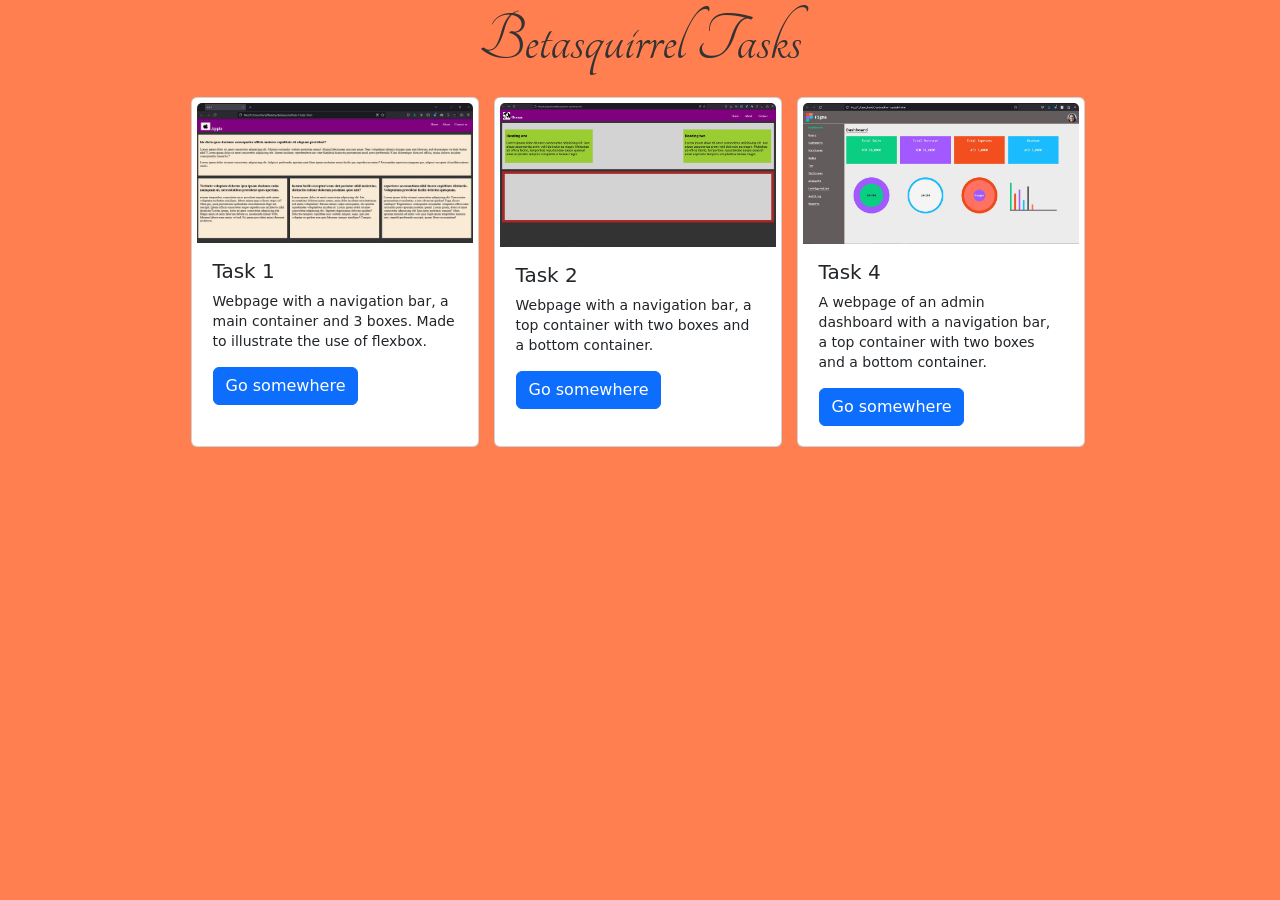
==== index.html @ f078e47a "changes" ====
<!DOCTYPE html>
<html lang="en">
  <head>
    <meta charset="UTF-8" />
    <meta http-equiv="X-UA-Compatible" content="IE=edge" />
    <meta name="viewport" content="width=device-width, initial-scale=1.0" />
    <title>Tasks</title>
    <link
      href="https://cdn.jsdelivr.net/npm/bootstrap@5.0.2/dist/css/bootstrap.min.css"
      rel="stylesheet"
      integrity="sha384-EVSTQN3/azprG1Anm3QDgpJLIm9Nao0Yz1ztcQTwFspd3yD65VohhpuuCOmLASjC"
      crossorigin="anonymous"
    />
    <link
      rel="stylesheet"
      href="https://fonts.googleapis.com/css?family=Tangerine"
    />
    <link rel="stylesheet" href="css/style.css" />
  </head>
  <body>
    <h1>Betasquirrel Tasks</h1>
    <div id="cards">
      <div class="card" style="width: 18rem">
        <img src="task-1/images/task1.JPG" class="card-img-top" alt="..." />
        <div class="card-body">
          <h5 class="card-title">Task 1</h5>
          <p class="card-text">
            Webpage with a navigation bar, a main container and 3 boxes. Made to
            illustrate the use of flexbox.
          </p>
          <a
            href="https://haridinesh00.github.io/betasquirrel/task-1/index.html"
            class="btn btn-primary"
            >Go somewhere</a
          >
        </div>
      </div>
      <div class="card" style="width: 18rem">
        <img src="task-2/images/task2.JPG" class="card-img-top" alt="..." />
        <div class="card-body">
          <h5 class="card-title">Task 2</h5>
          <p class="card-text">
            Webpage with a navigation bar, a top container with two boxes and a
            bottom container.
          </p>
          <a
            href="https://haridinesh00.github.io/betasquirrel/task-2/index.html"
            class="btn btn-primary"
            >Go somewhere</a
          >
        </div>
      </div>
      <div class="card" style="width: 18rem">
        <img src="task-4/images/task4.jpg" class="card-img-top" alt="..." />
        <div class="card-body">
          <h5 class="card-title">Task 4</h5>
          <p class="card-text">
            A webpage of an admin dashboard with a navigation bar, a top
            container with two boxes and a bottom container.
          </p>
          <a
            href="https://haridinesh00.github.io/betasquirrel/task-4/index.html"
            class="btn btn-primary"
            >Go somewhere</a
          >
        </div>
      </div>
    </div>
    <script
      src="https://cdn.jsdelivr.net/npm/bootstrap@5.0.2/dist/js/bootstrap.bundle.min.js"
      integrity="sha384-MrcW6ZMFYlzcLA8Nl+NtUVF0sA7MsXsP1UyJoMp4YLEuNSfAP+JcXn/tWtIaxVXM"
      crossorigin="anonymous"
    ></script>
  </body>
</html>
---- css/style.css ----
body {
  background-color: coral;
  font-size: 14px;
  line-height: 1.42857143;
  color: #333;
  margin: 0;
  padding: 0;
}
body h1 {
  text-align: center;
  font-family: "Tangerine", serif;
  font-size: 70px;
}
#cards {
  position: relative;
  display: flex;
  justify-content: center;
}
.card {
  float: left;
  padding: 5px;
  margin: 5px;
  margin-right: 10px;
  height: 350px;
  overflow-y: auto;
}
.btn {
  position: absolute;
  bottom: 1;
}
@media only screen and (max-width: 768px) {
  /* For mobile phones: */
  #cards {
    width: 100%;
    display: block;
    margin-left: auto;
    margin-right: auto;
  }
  .card {
    float: none;
    width: 100%;
  }
}
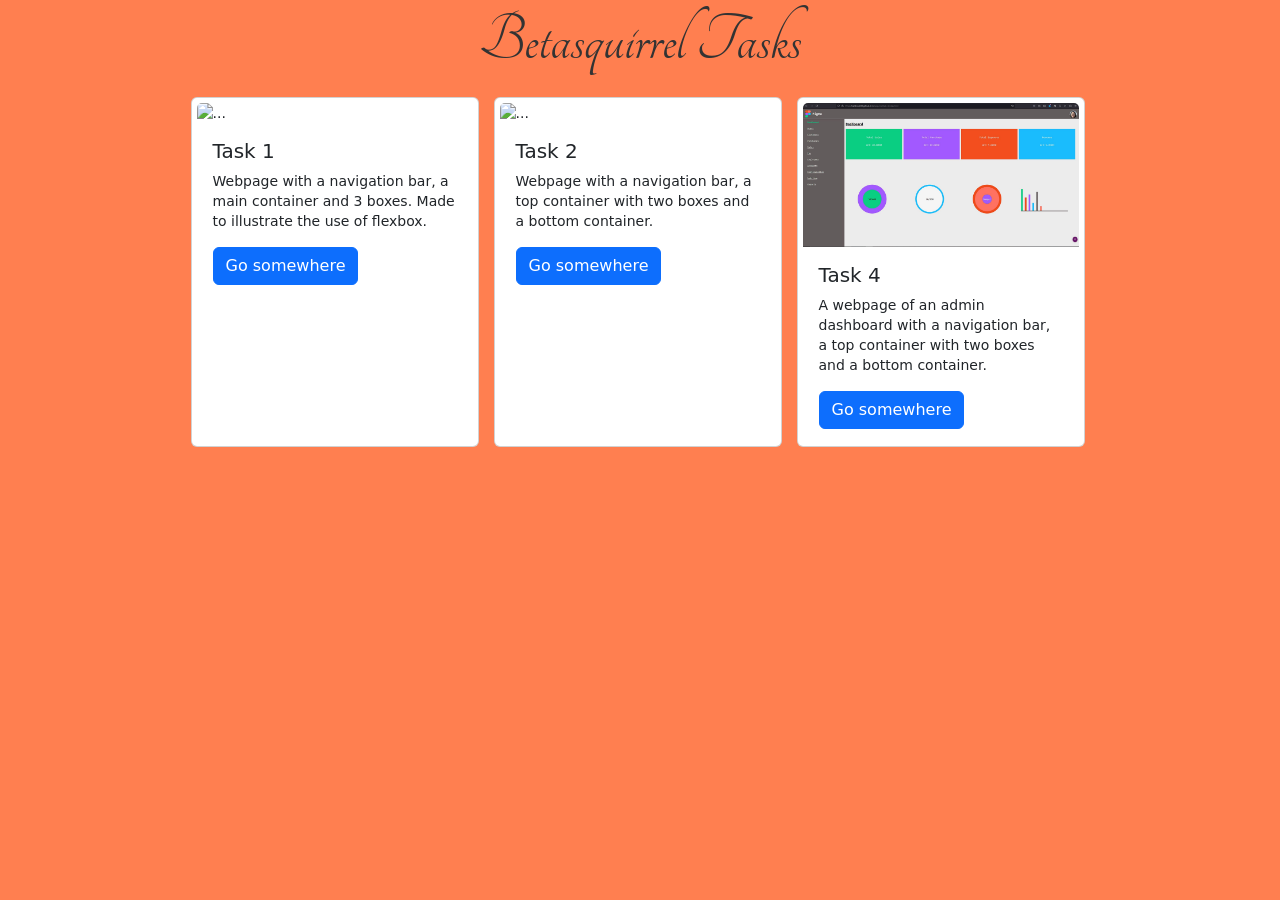
==== commit 2d58a95b: "Image Fix" ====
--- a/index.html
+++ b/index.html
@@ -21,7 +21,7 @@
     <h1>Betasquirrel Tasks</h1>
     <div id="cards">
       <div class="card" style="width: 18rem">
-        <img src="task-1/images/task1.JPG" class="card-img-top" alt="..." />
+        <img src="task-1/images/task-1.JPG" class="card-img-top" alt="..." />
         <div class="card-body">
           <h5 class="card-title">Task 1</h5>
           <p class="card-text">
@@ -36,7 +36,7 @@
         </div>
       </div>
       <div class="card" style="width: 18rem">
-        <img src="task-2/images/task2.JPG" class="card-img-top" alt="..." />
+        <img src="task-2/images/task-2.JPG" class="card-img-top" alt="..." />
         <div class="card-body">
           <h5 class="card-title">Task 2</h5>
           <p class="card-text">
@@ -51,7 +51,7 @@
         </div>
       </div>
       <div class="card" style="width: 18rem">
-        <img src="task-4/images/task4.jpg" class="card-img-top" alt="..." />
+        <img src="task-4/images/task-4.jpg" class="card-img-top" alt="..." />
         <div class="card-body">
           <h5 class="card-title">Task 4</h5>
           <p class="card-text">
--- a/css/style.css
+++ b/css/style.css
@@ -29,7 +29,6 @@
   bottom: 1;
 }
 @media only screen and (max-width: 768px) {
-  /* For mobile phones: */
   #cards {
     width: 100%;
     display: block;
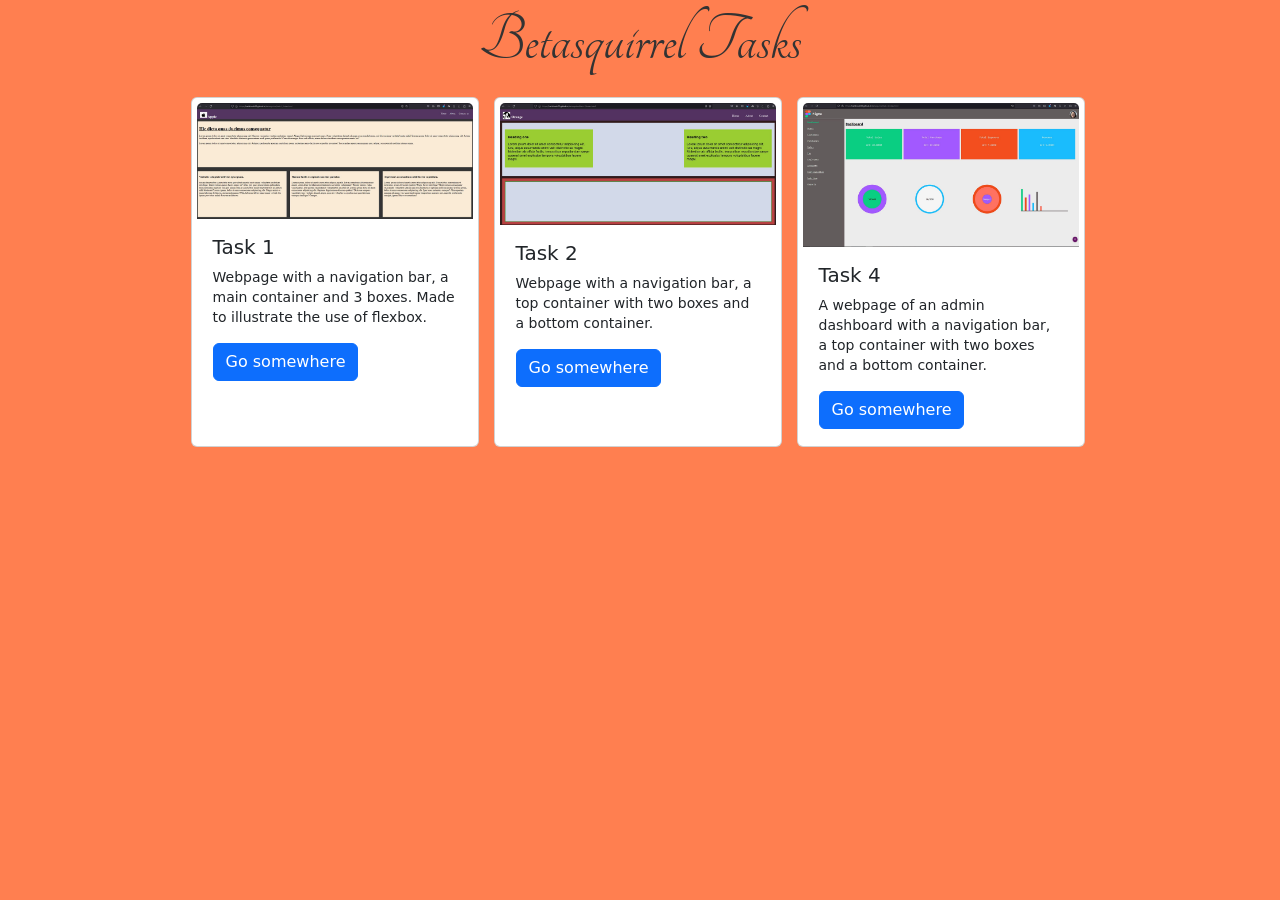
==== commit 2cb295de: "Image Fix" ====
--- a/index.html
+++ b/index.html
@@ -21,7 +21,7 @@
     <h1>Betasquirrel Tasks</h1>
     <div id="cards">
       <div class="card" style="width: 18rem">
-        <img src="task-1/images/task-1.JPG" class="card-img-top" alt="..." />
+        <img src="task-1/images/task-1.jpg" class="card-img-top" alt="..." />
         <div class="card-body">
           <h5 class="card-title">Task 1</h5>
           <p class="card-text">
@@ -36,7 +36,7 @@
         </div>
       </div>
       <div class="card" style="width: 18rem">
-        <img src="task-2/images/task-2.JPG" class="card-img-top" alt="..." />
+        <img src="task-2/images/task-2.jpg" class="card-img-top" alt="..." />
         <div class="card-body">
           <h5 class="card-title">Task 2</h5>
           <p class="card-text">
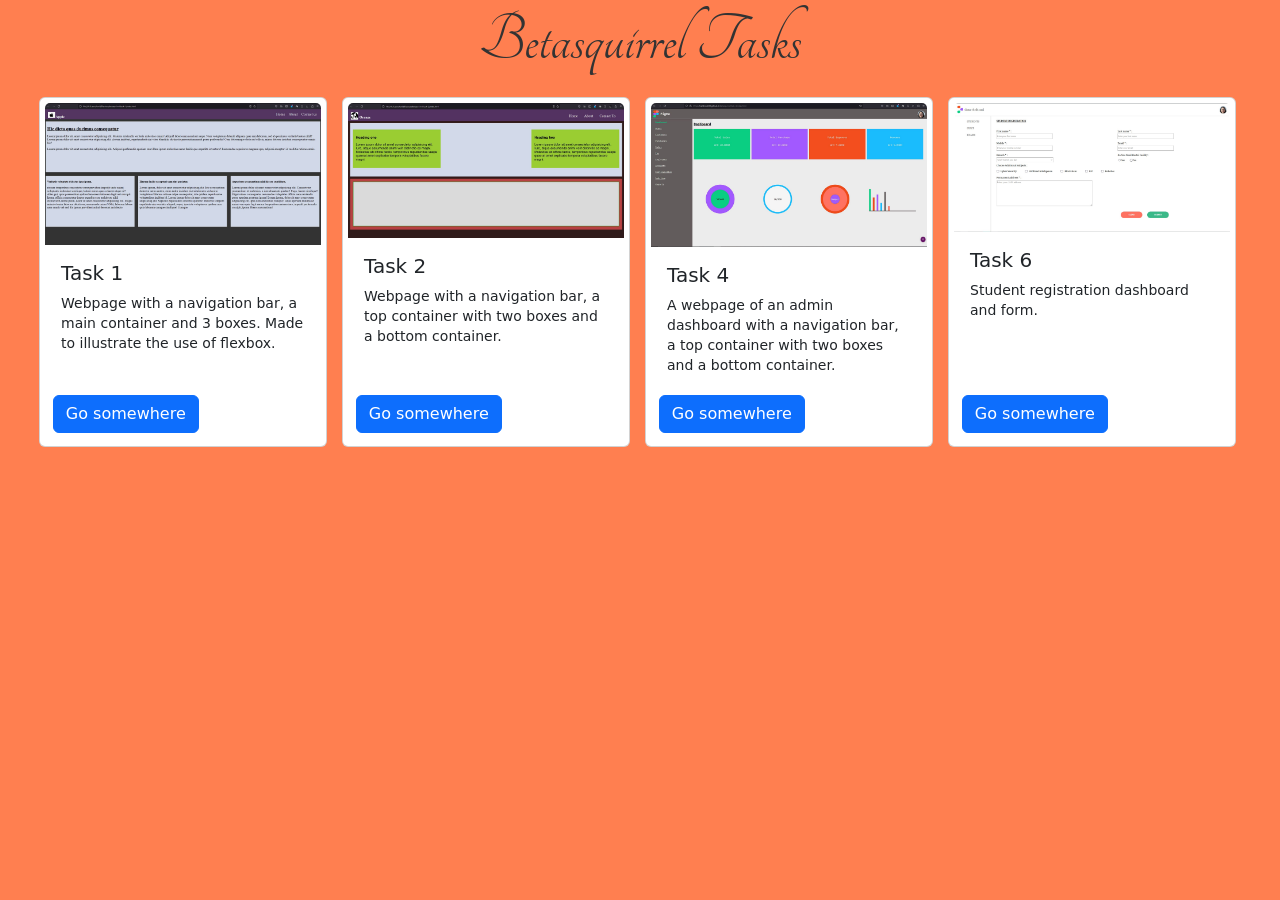
==== commit 3c2fff53: "index page updated" ====
--- a/index.html
+++ b/index.html
@@ -65,6 +65,20 @@
           >
         </div>
       </div>
+      <div class="card" style="width: 18rem">
+        <img src="task-6/images/task-6.jpg" class="card-img-top" alt="..." />
+        <div class="card-body">
+          <h5 class="card-title">Task 6</h5>
+          <p class="card-text">
+            Student registration dashboard and form.
+          </p>
+          <a
+            href="https://haridinesh00.github.io/betasquirrel/task-6/index.html"
+            class="btn btn-primary"
+            >Go somewhere</a
+          >
+        </div>
+      </div>
     </div>
     <script
       src="https://cdn.jsdelivr.net/npm/bootstrap@5.0.2/dist/js/bootstrap.bundle.min.js"
--- a/css/style.css
+++ b/css/style.css
@@ -17,6 +17,7 @@
   justify-content: center;
 }
 .card {
+  position: relative;
   float: left;
   padding: 5px;
   margin: 5px;
@@ -26,17 +27,19 @@
 }
 .btn {
   position: absolute;
-  bottom: 1;
+  bottom: 1vw;
+  left: 1vw;
 }
 @media only screen and (max-width: 768px) {
   #cards {
-    width: 100%;
+    width: 100vw;
     display: block;
     margin-left: auto;
     margin-right: auto;
   }
   .card {
     float: none;
-    width: 100%;
+    width: 100vw;
+    margin-left: calc((100vw - 286px)/2);
   }
 }
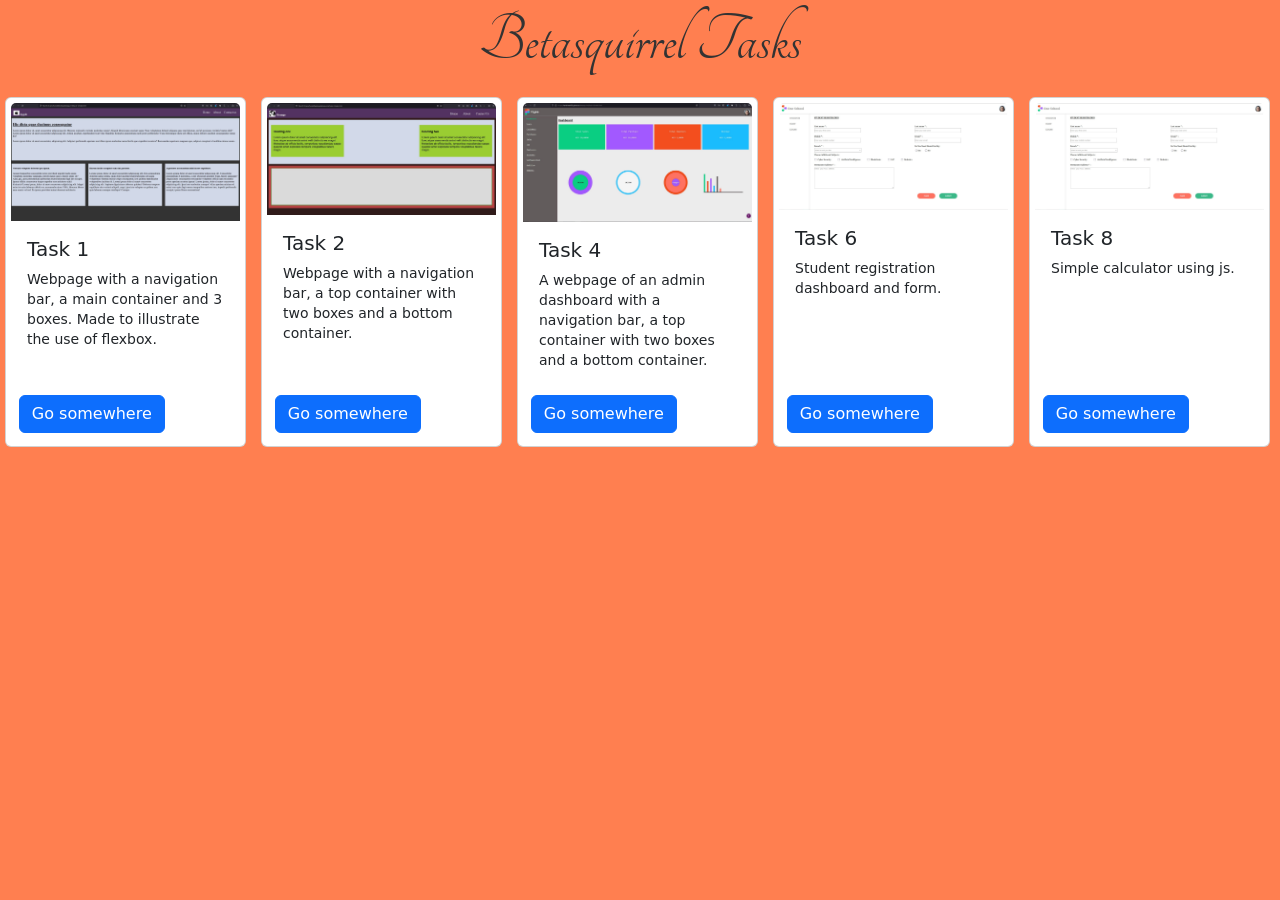
==== commit 43fc88b8: "favicon added" ====
--- a/index.html
+++ b/index.html
@@ -79,6 +79,20 @@
           >
         </div>
       </div>
+      <div class="card" style="width: 18rem">
+        <img src="task-6/images/task-6.jpg" class="card-img-top" alt="..." />
+        <div class="card-body">
+          <h5 class="card-title">Task 8</h5>
+          <p class="card-text">
+            Simple calculator using js.
+          </p>
+          <a
+            href="https://haridinesh00.github.io/betasquirrel/task-8/index.html"
+            class="btn btn-primary"
+            >Go somewhere</a
+          >
+        </div>
+      </div>
     </div>
     <script
       src="https://cdn.jsdelivr.net/npm/bootstrap@5.0.2/dist/js/bootstrap.bundle.min.js"
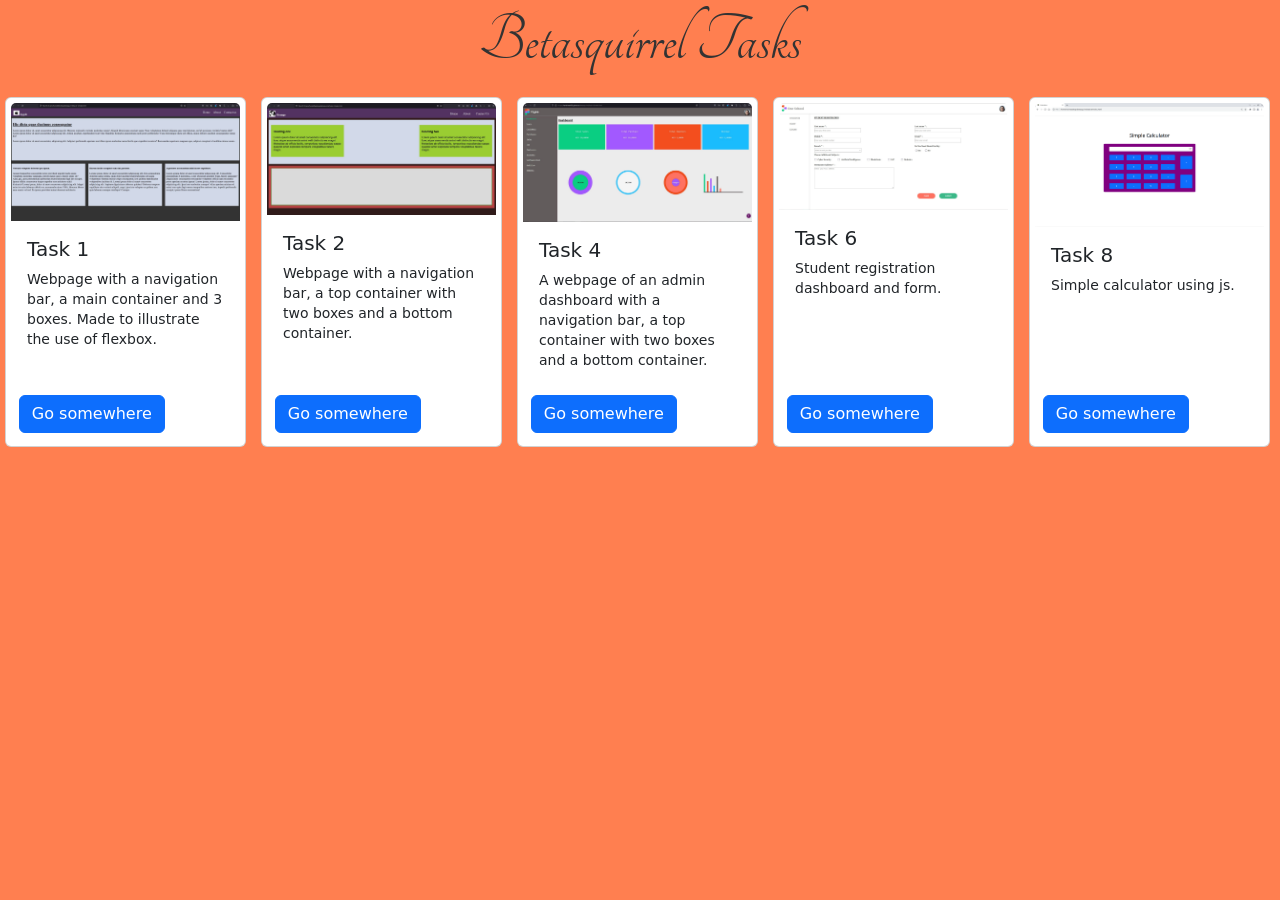
==== commit bd6b33d6: "favicon added" ====
--- a/index.html
+++ b/index.html
@@ -5,6 +5,7 @@
     <meta http-equiv="X-UA-Compatible" content="IE=edge" />
     <meta name="viewport" content="width=device-width, initial-scale=1.0" />
     <title>Tasks</title>
+    <link rel="icon" href="https://img.icons8.com/nolan/96/list.png" type="image/png">
     <link
       href="https://cdn.jsdelivr.net/npm/bootstrap@5.0.2/dist/css/bootstrap.min.css"
       rel="stylesheet"
@@ -80,7 +81,7 @@
         </div>
       </div>
       <div class="card" style="width: 18rem">
-        <img src="task-6/images/task-6.jpg" class="card-img-top" alt="..." />
+        <img src="task-8/images/task-8.png" class="card-img-top" alt="..." />
         <div class="card-body">
           <h5 class="card-title">Task 8</h5>
           <p class="card-text">
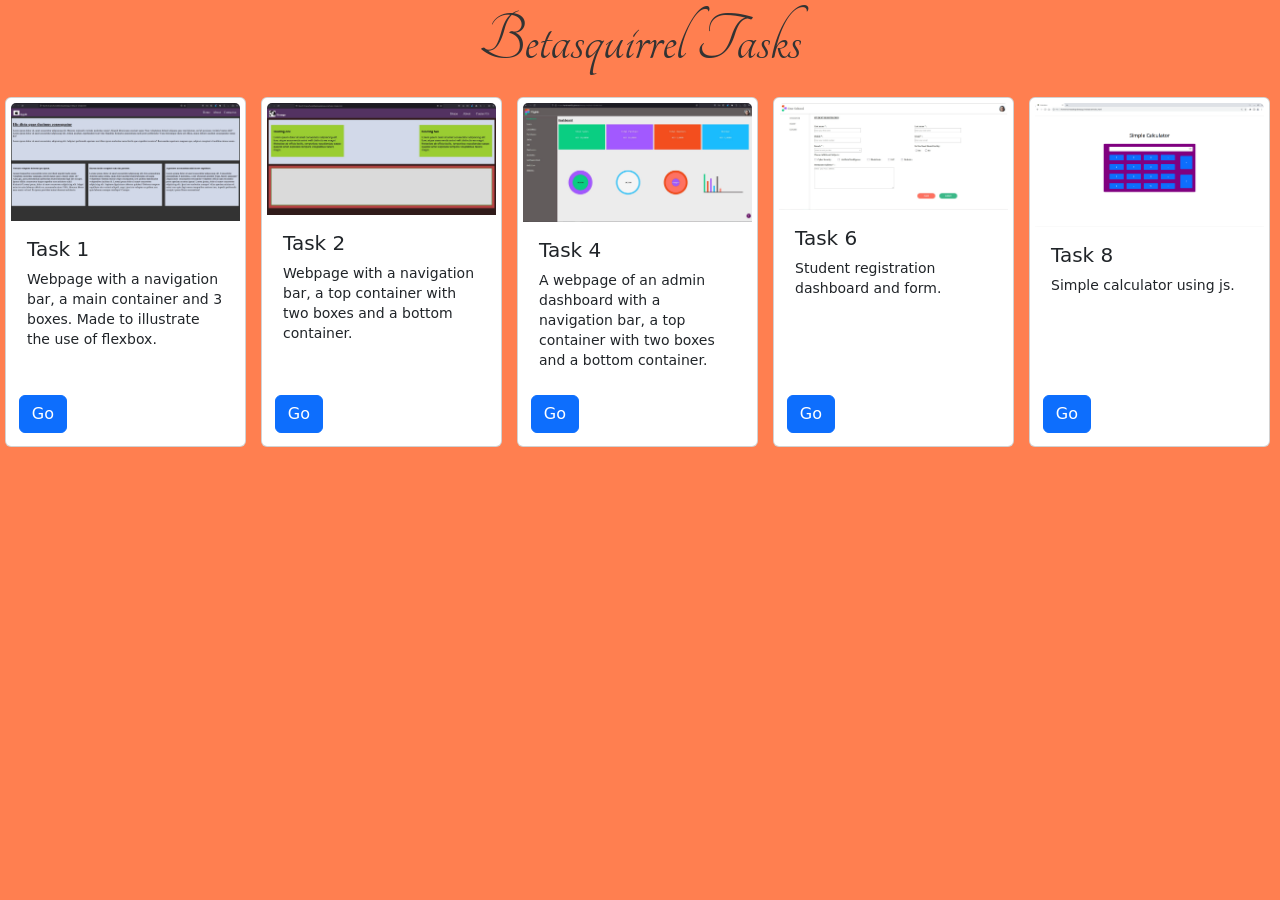
==== commit b0cf9504: "changes" ====
--- a/index.html
+++ b/index.html
@@ -32,7 +32,7 @@
           <a
             href="https://haridinesh00.github.io/betasquirrel/task-1/index.html"
             class="btn btn-primary"
-            >Go somewhere</a
+            >Go</a
           >
         </div>
       </div>
@@ -47,7 +47,7 @@
           <a
             href="https://haridinesh00.github.io/betasquirrel/task-2/index.html"
             class="btn btn-primary"
-            >Go somewhere</a
+            >Go</a
           >
         </div>
       </div>
@@ -62,7 +62,7 @@
           <a
             href="https://haridinesh00.github.io/betasquirrel/task-4/index.html"
             class="btn btn-primary"
-            >Go somewhere</a
+            >Go</a
           >
         </div>
       </div>
@@ -76,7 +76,7 @@
           <a
             href="https://haridinesh00.github.io/betasquirrel/task-6/index.html"
             class="btn btn-primary"
-            >Go somewhere</a
+            >Go</a
           >
         </div>
       </div>
@@ -90,7 +90,7 @@
           <a
             href="https://haridinesh00.github.io/betasquirrel/task-8/index.html"
             class="btn btn-primary"
-            >Go somewhere</a
+            >Go</a
           >
         </div>
       </div>
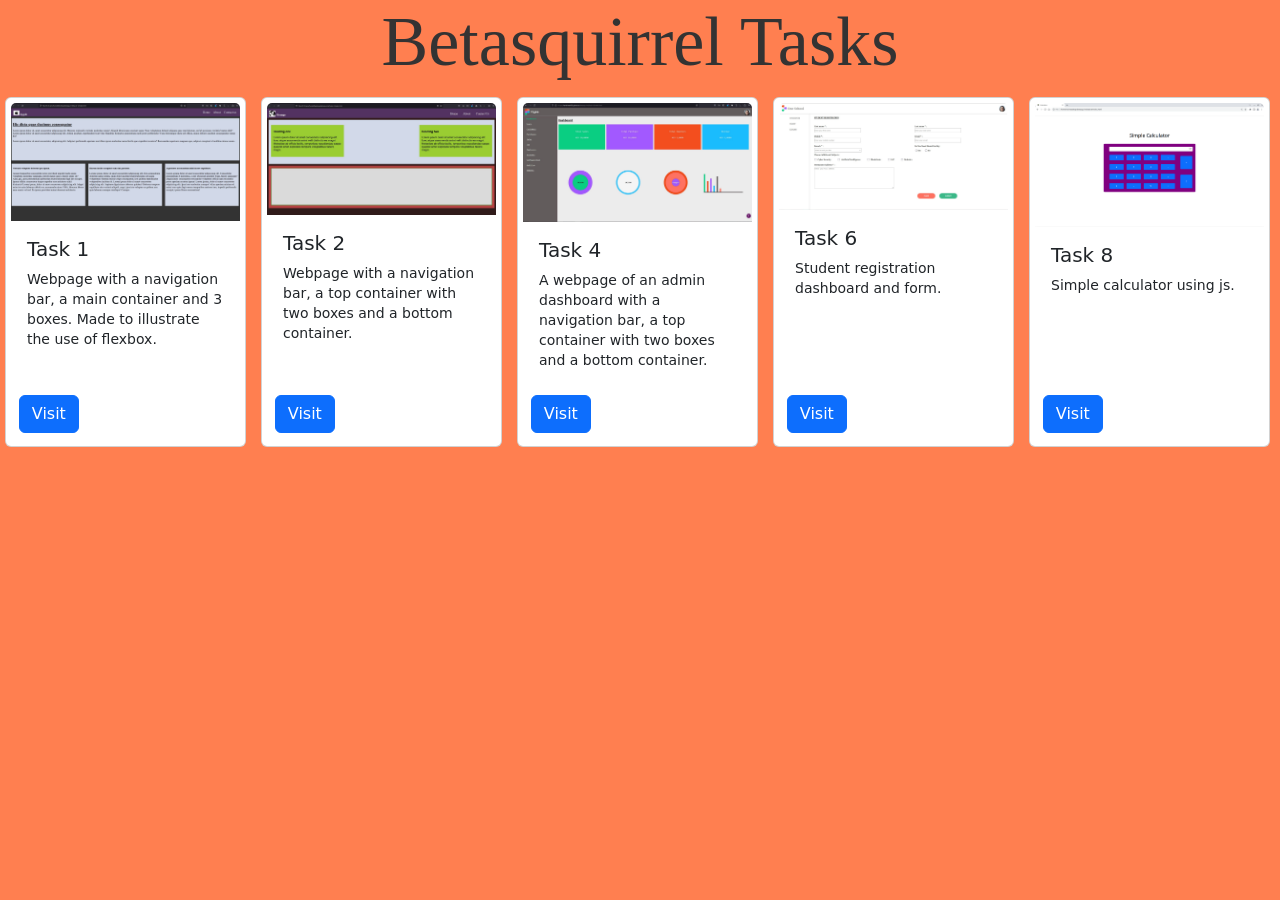
==== commit 1e2d3fde: "changes" ====
--- a/index.html
+++ b/index.html
@@ -14,7 +14,7 @@
     />
     <link
       rel="stylesheet"
-      href="https://fonts.googleapis.com/css?family=Tangerine"
+      href="https://fonts.Visitogleapis.com/css?family=Tangerine"
     />
     <link rel="stylesheet" href="css/style.css" />
   </head>
@@ -32,7 +32,7 @@
           <a
             href="https://haridinesh00.github.io/betasquirrel/task-1/index.html"
             class="btn btn-primary"
-            >Go</a
+            >Visit</a
           >
         </div>
       </div>
@@ -47,7 +47,7 @@
           <a
             href="https://haridinesh00.github.io/betasquirrel/task-2/index.html"
             class="btn btn-primary"
-            >Go</a
+            >Visit</a
           >
         </div>
       </div>
@@ -62,7 +62,7 @@
           <a
             href="https://haridinesh00.github.io/betasquirrel/task-4/index.html"
             class="btn btn-primary"
-            >Go</a
+            >Visit</a
           >
         </div>
       </div>
@@ -76,7 +76,7 @@
           <a
             href="https://haridinesh00.github.io/betasquirrel/task-6/index.html"
             class="btn btn-primary"
-            >Go</a
+            >Visit</a
           >
         </div>
       </div>
@@ -90,7 +90,7 @@
           <a
             href="https://haridinesh00.github.io/betasquirrel/task-8/index.html"
             class="btn btn-primary"
-            >Go</a
+            >Visit</a
           >
         </div>
       </div>
